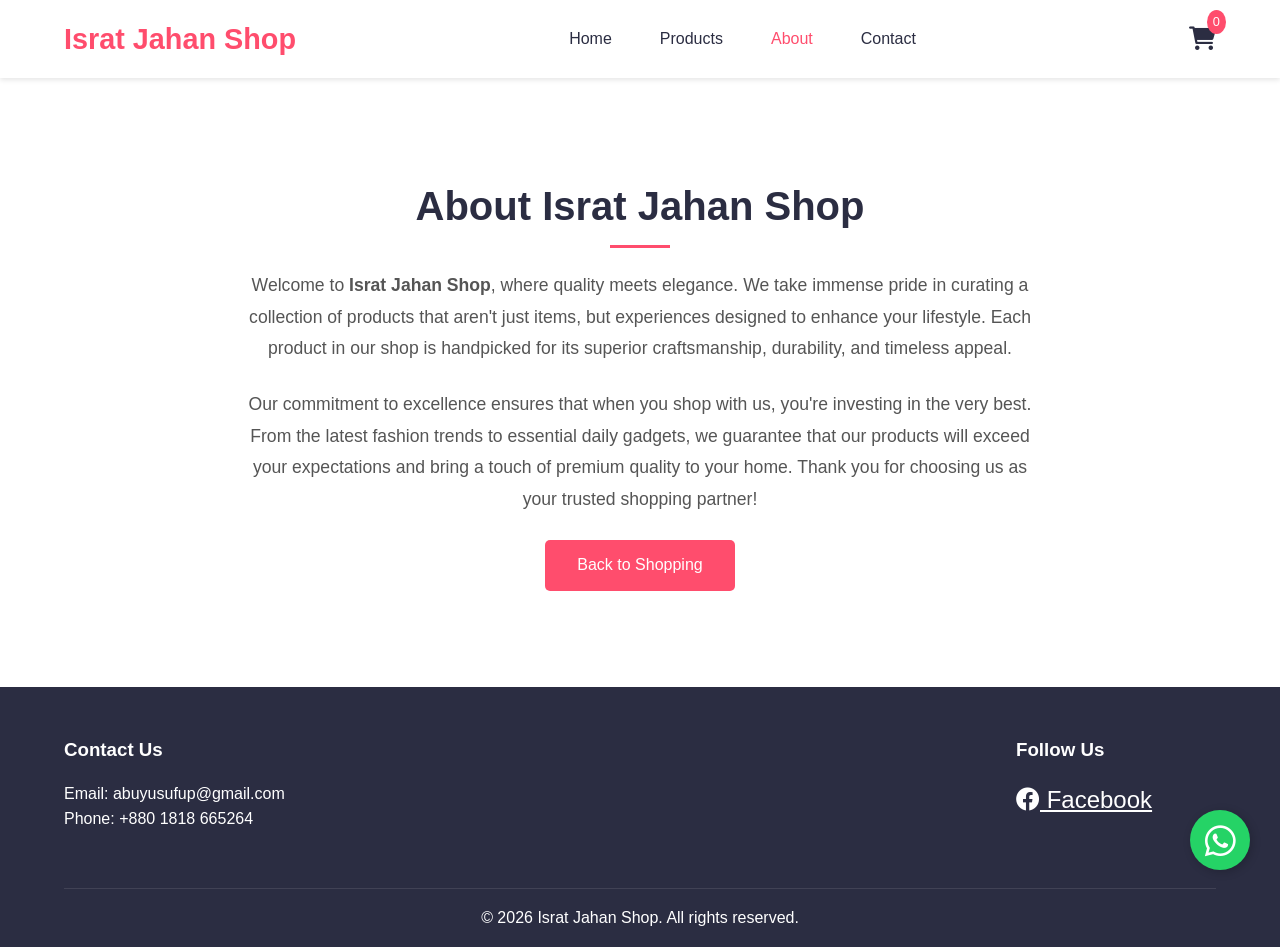
==== about.html @ 793a2854 "Add files via upload" ====
<!DOCTYPE html>
<html lang="en">
<head>
    <meta charset="UTF-8">
    <meta name="viewport" content="width=device-width, initial-scale=1.0">
    <title>About Us - Israt Jahan Shop</title>
    <link rel="stylesheet" href="style.css">
    <link rel="stylesheet" href="https://cdnjs.cloudflare.com/ajax/libs/font-awesome/6.0.0/css/all.min.css">
</head>
<body>
    <header>
        <nav>
            <div class="logo">
                <h1>Israt Jahan Shop</h1>
            </div>
            <ul class="nav-links" id="nav-links">
                <li><a href="index.html">Home</a></li>
                <li><a href="index.html#products">Products</a></li>
                <li><a href="about.html" class="active">About</a></li>
                <li><a href="#contact">Contact</a></li>
            </ul>
            <div class="nav-extra">
                <div class="cart-icon" id="cart-icon">
                    <i class="fas fa-shopping-cart"></i>
                    <span id="cart-count">0</span>
                </div>
                <div class="menu-toggle" id="menu-toggle">
                    <i class="fas fa-bars"></i>
                </div>
            </div>
        </nav>
    </header>

    <main>
        <section class="about-page">
            <div class="about-content">
                <h2>About Israt Jahan Shop</h2>
                <div class="about-text">
                    <p>Welcome to <strong>Israt Jahan Shop</strong>, where quality meets elegance. We take immense pride in curating a collection of products that aren't just items, but experiences designed to enhance your lifestyle. Each product in our shop is handpicked for its superior craftsmanship, durability, and timeless appeal.</p>
                    <p>Our commitment to excellence ensures that when you shop with us, you're investing in the very best. From the latest fashion trends to essential daily gadgets, we guarantee that our products will exceed your expectations and bring a touch of premium quality to your home. Thank you for choosing us as your trusted shopping partner!</p>
                </div>
                <a href="index.html#products" class="btn">Back to Shopping</a>
            </div>
        </section>
    </main>

    <div id="cart-modal" class="modal">
        <div class="modal-content">
            <span class="close-button">&times;</span>
            <h2>Your Shopping Cart</h2>
            <div id="cart-items">
                <!-- Cart items will be listed here -->
            </div>
            <div class="cart-total">
                Total: $<span id="cart-total-price">0.00</span>
            </div>
            
            <form id="checkout-form" class="checkout-form">
                <h3>Customer Details</h3>
                <div class="form-group">
                    <input type="text" id="cust-name" placeholder="Full Name" required>
                </div>
                <div class="form-group">
                    <input type="text" id="cust-phone" placeholder="Phone Number" required>
                </div>
                <div class="form-group">
                    <textarea id="cust-address" placeholder="Delivery Address" required></textarea>
                </div>
                <button type="submit" id="checkout-btn" class="btn">Place Order</button>
            </form>
        </div>
    </div>

    <div id="product-modal" class="modal">
        <div class="modal-content product-detail-content">
            <span class="close-product-modal close-button">&times;</span>
            <div id="product-detail-body">
                <!-- Product details will be loaded here -->
            </div>
        </div>
    </div>

    <footer id="contact">
        <div class="footer-content">
            <div class="footer-section">
                <h3>Contact Us</h3>
                <p>Email: abuyusufup@gmail.com</p>
                <p>Phone: +880 1818 665264</p>
            </div>
            <div class="footer-section">
                <h3>Follow Us</h3>
                <div class="social-links">
                    <a href="https://www.facebook.com/abuyusufshapon" target="_blank"><i class="fab fa-facebook"></i> Facebook</a>
                </div>
            </div>
        </div>
        <div class="footer-bottom">
            <p>&copy; 2026 Israt Jahan Shop. All rights reserved.</p>
        </div>
    </footer>

    <a href="https://wa.me/8801818665264" class="whatsapp-bubble" target="_blank">
        <i class="fab fa-whatsapp"></i>
    </a>

    <script src="script.js"></script>
</body>
</html>
---- style.css ----
:root {
    --primary-color: #ff4d6d;
    --secondary-color: #2b2d42;
    --accent-color: #8d99ae;
    --background-color: #f8f9fa;
    --text-color: #333;
    --white: #ffffff;
}

* {
    margin: 0;
    padding: 0;
    box-sizing: border-box;
    font-family: 'Segoe UI', Tahoma, Geneva, Verdana, sans-serif;
}

body {
    background-color: var(--background-color);
    color: var(--text-color);
    line-height: 1.6;
}

header {
    background-color: var(--white);
    padding: 1rem 5%;
    box-shadow: 0 2px 5px rgba(0,0,0,0.1);
    position: sticky;
    top: 0;
    z-index: 1000;
}

nav {
    display: flex;
    justify-content: space-between;
    align-items: center;
}

.logo h1 {
    color: var(--primary-color);
    font-size: 1.8rem;
    font-weight: bold;
}

.nav-links {
    display: flex;
    list-style: none;
}

.nav-links li {
    margin: 0 1.5rem;
}

.nav-links a {
    text-decoration: none;
    color: var(--secondary-color);
    font-weight: 500;
    transition: color 0.3s;
}

.nav-links a:hover, .nav-links a.active {
    color: var(--primary-color);
}

.cart-icon {
    position: relative;
    cursor: pointer;
    font-size: 1.5rem;
    color: var(--secondary-color);
}

#cart-count {
    position: absolute;
    top: -10px;
    right: -10px;
    background-color: var(--primary-color);
    color: var(--white);
    font-size: 0.8rem;
    padding: 2px 6px;
    border-radius: 50%;
}

.hero {
    height: 70vh;
    background: linear-gradient(rgba(0, 0, 0, 0.7), rgba(0, 0, 0, 0.7)), url('hero.jpg');
    background-size: cover;
    background-position: center;
    display: flex;
    align-items: center;
    justify-content: center;
    text-align: center;
    color: var(--white);
}

.hero-content {
    max-width: 800px;
    padding: 0 20px;
}

.hero-content h2 {
    font-size: 3rem;
    margin-bottom: 1rem;
}

.btn {
    display: inline-block;
    padding: 0.8rem 2rem;
    background-color: var(--primary-color);
    color: var(--white);
    text-decoration: none;
    border-radius: 5px;
    border: none;
    cursor: pointer;
    transition: background-color 0.3s;
    font-size: 1rem;
}

.btn:hover {
    background-color: #ff758f;
}

.products-section {
    padding: 4rem 5%;
    text-align: center;
}

.products-section h2 {
    margin-bottom: 3rem;
    font-size: 2.5rem;
    color: var(--secondary-color);
}

.about-section, .about-page {
    padding: 6rem 5%;
    background-color: var(--white);
    text-align: center;
    min-height: 60vh;
    display: flex;
    align-items: center;
    justify-content: center;
}

.about-content {
    max-width: 800px;
    margin: 0 auto;
}

.about-content h2 {
    font-size: 2.5rem;
    color: var(--secondary-color);
    margin-bottom: 2rem;
    position: relative;
    display: inline-block;
}

.about-content h2::after {
    content: '';
    position: absolute;
    bottom: -10px;
    left: 50%;
    transform: translateX(-50%);
    width: 60px;
    height: 3px;
    background-color: var(--primary-color);
}

.about-text {
    font-size: 1.1rem;
    color: #555;
    line-height: 1.8;
}

.about-text p {
    margin-bottom: 1.5rem;
}

.product-grid {
    display: grid;
    grid-template-columns: repeat(auto-fit, minmax(250px, 1fr));
    gap: 2rem;
}

.product-card {
    background-color: var(--white);
    padding: 1.5rem;
    border-radius: 10px;
    box-shadow: 0 4px 15px rgba(0,0,0,0.1);
    transition: transform 0.3s;
}

.product-card:hover {
    transform: translateY(-5px);
}

.product-card img {
    width: 100%;
    height: 200px;
    object-fit: cover;
    border-radius: 8px;
    margin-bottom: 1rem;
}

.product-card h3 {
    margin-bottom: 0.5rem;
    color: var(--secondary-color);
}

.product-card .price {
    font-size: 1.2rem;
    color: var(--primary-color);
    font-weight: bold;
    margin-bottom: 1rem;
}

/* Modal Styling */
.modal {
    display: none;
    position: fixed;
    z-index: 2000;
    left: 0;
    top: 0;
    width: 100%;
    height: 100%;
    background-color: rgba(0,0,0,0.5);
}

.modal-content {
    background-color: var(--white);
    margin: 2% auto;
    padding: 2rem;
    width: 90%;
    max-width: 500px;
    border-radius: 10px;
    position: relative;
    max-height: 90vh;
    overflow-y: auto;
}

.close-button {
    position: absolute;
    right: 20px;
    top: 10px;
    font-size: 2rem;
    cursor: pointer;
}

#cart-items {
    margin: 2rem 0;
}

.cart-item {
    display: flex;
    justify-content: space-between;
    align-items: center;
    margin-bottom: 1rem;
    border-bottom: 1px solid #eee;
    padding-bottom: 0.5rem;
}

.remove-btn {
    padding: 0.2rem 0.5rem;
    background-color: #666;
    color: var(--white);
    border: none;
    border-radius: 3px;
    cursor: pointer;
    font-size: 0.8rem;
    transition: background-color 0.3s;
}

.remove-btn:hover {
    background-color: #444;
}

.cart-total {
    font-size: 1.5rem;
    font-weight: bold;
    text-align: right;
    margin-bottom: 1.5rem;
}

.checkout-form {
    border-top: 1px solid #eee;
    padding-top: 1.5rem;
}

.checkout-form h3 {
    margin-bottom: 1rem;
    color: var(--secondary-color);
}

.form-group {
    margin-bottom: 1rem;
}

.form-group input, .form-group textarea {
    width: 100%;
    padding: 0.8rem;
    border: 1px solid #ddd;
    border-radius: 5px;
    font-size: 1rem;
}

.form-group textarea {
    height: 80px;
    resize: vertical;
}

#checkout-btn {
    width: 100%;
}

footer {
    background-color: var(--secondary-color);
    color: var(--white);
    padding: 3rem 5% 1rem;
}

.footer-content {
    display: flex;
    justify-content: space-between;
    flex-wrap: wrap;
    margin-bottom: 2rem;
}

.footer-section {
    margin-bottom: 1.5rem;
    min-width: 200px;
}

.footer-section h3 {
    margin-bottom: 1rem;
}

.social-links a {
    color: var(--white);
    font-size: 1.5rem;
    margin-right: 1rem;
    transition: color 0.3s;
}

.social-links a:hover {
    color: var(--primary-color);
}

.footer-bottom {
    text-align: center;
    border-top: 1px solid rgba(255,255,255,0.1);
    padding-top: 1rem;
}

.nav-extra {
    display: flex;
    align-items: center;
    gap: 1.5rem;
}

.menu-toggle {
    display: none;
    font-size: 1.5rem;
    cursor: pointer;
    color: var(--secondary-color);
}

@media (max-width: 768px) {
    .menu-toggle {
        display: block;
    }

    .nav-links {
        position: fixed;
        top: 70px; /* Header height */
        right: -100%;
        width: 70%;
        height: calc(100vh - 70px);
        background-color: var(--white);
        flex-direction: column;
        align-items: center;
        padding-top: 2rem;
        box-shadow: -5px 0 10px rgba(0,0,0,0.1);
        transition: right 0.3s ease-in-out;
        z-index: 999;
    }

    .nav-links.active {
        right: 0;
    }

    .nav-links li {
        margin: 1.5rem 0;
    }

    .hero-content h2 {
        font-size: 2rem;
    }
}

.product-detail-content {
    max-width: 800px;
    width: 95%;
}

.product-detail-grid {
    display: grid;
    grid-template-columns: 1fr 1fr;
    gap: 2rem;
    align-items: start;
}

.product-detail-image img {
    width: 100%;
    border-radius: 10px;
    box-shadow: 0 5px 15px rgba(0,0,0,0.1);
}

.product-detail-info h2 {
    font-size: 2rem;
    color: var(--secondary-color);
    margin-bottom: 1rem;
}

.product-detail-info .price {
    font-size: 1.5rem;
    color: var(--primary-color);
    font-weight: bold;
    margin-bottom: 1.5rem;
}

.product-detail-info .description {
    margin-bottom: 2rem;
    color: #666;
    line-height: 1.6;
}

.product-detail-actions {
    display: flex;
    gap: 1rem;
}

@media (max-width: 600px) {
    .product-detail-grid {
        grid-template-columns: 1fr;
    }
}

.whatsapp-bubble {
    position: fixed;
    bottom: 30px;
    right: 30px;
    background-color: #25d366;
    color: white;
    width: 60px;
    height: 60px;
    border-radius: 50%;
    display: flex;
    align-items: center;
    justify-content: center;
    font-size: 35px;
    box-shadow: 2px 2px 10px rgba(0,0,0,0.2);
    z-index: 3000;
    transition: transform 0.3s, background-color 0.3s;
    text-decoration: none;
}

.whatsapp-bubble:hover {
    transform: scale(1.1);
    background-color: #128c7e;
    color: white;
}
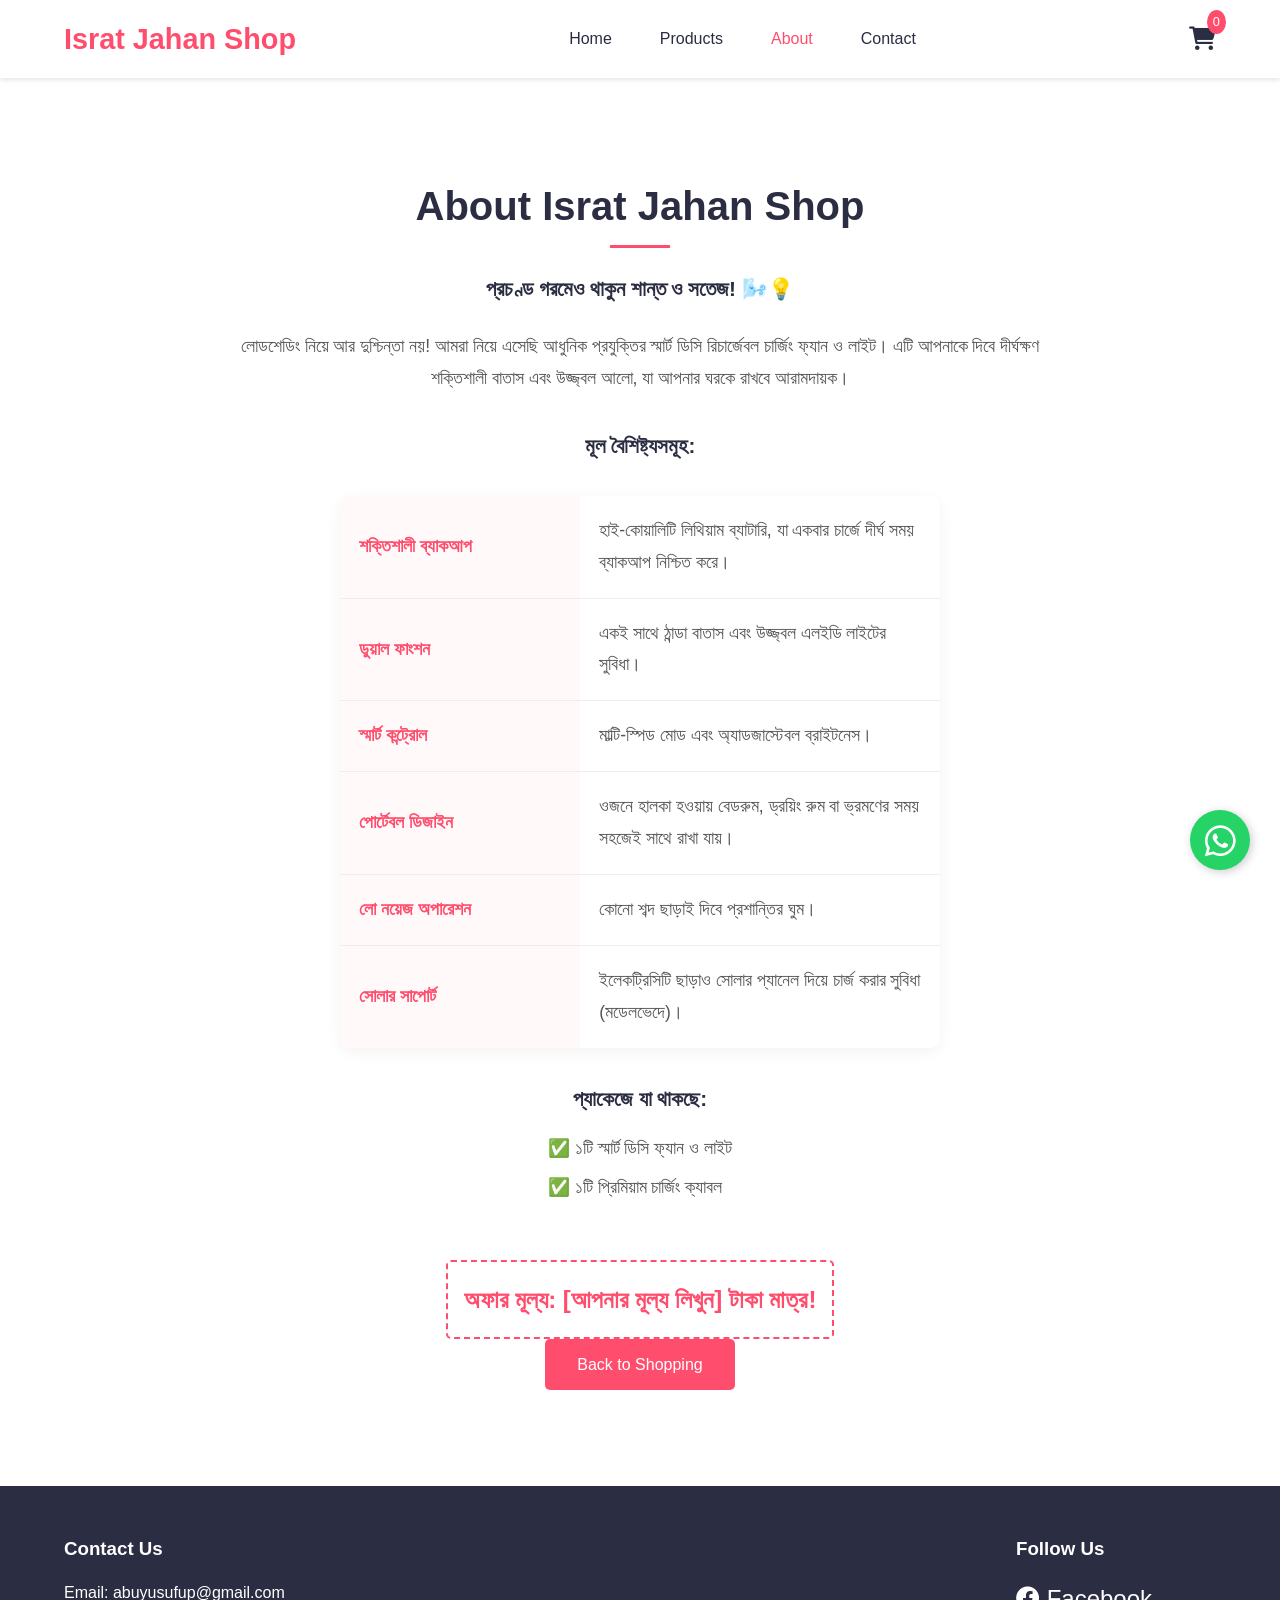
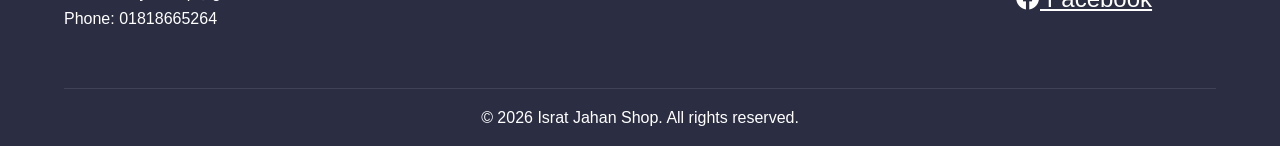
==== commit fdc8e578: "Add files via upload" ====
--- a/about.html
+++ b/about.html
@@ -63,9 +63,13 @@
                 <div class="form-group">
                     <input type="text" id="cust-phone" placeholder="Phone Number" required>
                 </div>
-                <div class="form-group">
+                <div class="form-group location-group">
                     <textarea id="cust-address" placeholder="Delivery Address" required></textarea>
+                    <button type="button" id="locate-me-btn" class="locate-btn" title="Auto-locate my position">
+                        <i class="fas fa-map-marker-alt"></i> Locate Me
+                    </button>
                 </div>
+                <p id="location-status" class="location-status"></p>
                 <button type="submit" id="checkout-btn" class="btn">Place Order</button>
             </form>
         </div>
--- a/style.css
+++ b/style.css
@@ -171,6 +171,69 @@
 
 .about-text p {
     margin-bottom: 1.5rem;
+}
+
+/* About Page Table Styling */
+.about-features-table {
+    width: 100%;
+    max-width: 600px;
+    margin: 2rem auto;
+    border-collapse: collapse;
+    background: #fff;
+    box-shadow: 0 4px 15px rgba(0,0,0,0.05);
+    border-radius: 10px;
+    overflow: hidden;
+}
+
+.about-features-table tr {
+    border-bottom: 1px solid #eee;
+}
+
+.about-features-table tr:last-child {
+    border-bottom: none;
+}
+
+.about-features-table td {
+    padding: 1.2rem;
+    text-align: left;
+}
+
+.about-features-table td:first-child {
+    font-weight: bold;
+    color: var(--primary-color);
+    width: 40%;
+    background-color: #fff9fa;
+}
+
+.about-highlight {
+    font-size: 1.3rem;
+    color: var(--secondary-color);
+    font-weight: bold;
+    margin-bottom: 1.5rem;
+    display: block;
+}
+
+.package-list {
+    list-style: none;
+    padding: 0;
+    display: inline-block;
+    text-align: left;
+    margin: 1rem 0;
+}
+
+.package-list li {
+    margin-bottom: 0.5rem;
+}
+
+.offer-price {
+    font-size: 1.5rem;
+    color: var(--primary-color);
+    font-weight: bold;
+    margin-top: 2rem;
+    padding: 1rem;
+    border: 2px dashed var(--primary-color);
+    display: inline-block;
+    border-radius: 5px;
 }
 
 .product-grid {
@@ -303,6 +366,48 @@
 .form-group textarea {
     height: 80px;
     resize: vertical;
+}
+
+.location-group {
+    position: relative;
+    display: flex;
+    flex-direction: column;
+    gap: 0.5rem;
+}
+
+.locate-btn {
+    background-color: var(--secondary-color);
+    color: white;
+    border: none;
+    padding: 8px 15px;
+    border-radius: 5px;
+    cursor: pointer;
+    font-size: 0.9rem;
+    display: flex;
+    align-items: center;
+    justify-content: center;
+    gap: 8px;
+    transition: background-color 0.3s;
+    align-self: flex-end;
+}
+
+.locate-btn:hover {
+    background-color: var(--primary-color);
+}
+
+.location-status {
+    font-size: 0.85rem;
+    margin-bottom: 1rem;
+    color: #666;
+    text-align: left;
+}
+
+.location-status.error {
+    color: #ff4d4d;
+}
+
+.location-status.success {
+    color: #2ecc71;
 }
 
 #checkout-btn {
@@ -461,8 +566,119 @@
     text-decoration: none;
 }
 
-.whatsapp-bubble:hover {
-    transform: scale(1.1);
-    background-color: #128c7e;
+/* Admin Styles */
+.admin-body {
+    background-color: #f0f2f5;
+}
+
+.admin-main {
+    padding: 2rem 5%;
+}
+
+.admin-container {
+    background-color: var(--white);
+    padding: 2rem;
+    border-radius: 10px;
+    box-shadow: 0 2px 10px rgba(0,0,0,0.05);
+}
+
+.admin-header {
+    display: flex;
+    justify-content: space-between;
+    align-items: center;
+    margin-bottom: 2rem;
+}
+
+.admin-table {
+    width: 100%;
+    border-collapse: collapse;
+    margin-top: 1rem;
+}
+
+.admin-table th, .admin-table td {
+    padding: 1rem;
+    text-align: left;
+    border-bottom: 1px solid #eee;
+}
+
+.admin-table th {
+    background-color: #f8f9fa;
+    color: var(--secondary-color);
+    font-weight: 600;
+}
+
+.admin-table img {
+    width: 50px;
+    height: 50px;
+    object-fit: cover;
+    border-radius: 5px;
+}
+
+.admin-actions {
+    display: flex;
+    gap: 0.5rem;
+}
+
+.edit-btn {
+    background-color: #3498db;
     color: white;
-}
+    border: none;
+    padding: 5px 10px;
+    border-radius: 3px;
+    cursor: pointer;
+}
+
+.delete-btn {
+    background-color: #e74c3c;
+    color: white;
+    border: none;
+    padding: 5px 10px;
+    border-radius: 3px;
+    cursor: pointer;
+}
+
+.admin-form .form-group {
+    margin-bottom: 1.5rem;
+}
+
+.admin-form label {
+    display: block;
+    margin-bottom: 0.5rem;
+    font-weight: 500;
+}
+
+.admin-form input, .admin-form textarea {
+    width: 100%;
+    padding: 0.8rem;
+    border: 1px solid #ddd;
+    border-radius: 5px;
+}
+
+.upload-container {
+    display: flex;
+    gap: 0.5rem;
+}
+
+.upload-btn {
+    background-color: var(--secondary-color);
+    color: white;
+    padding: 0.8rem 1.5rem;
+    border-radius: 5px;
+    cursor: pointer;
+    display: flex;
+    align-items: center;
+    gap: 0.5rem;
+    white-space: nowrap;
+    transition: background-color 0.3s;
+}
+
+.upload-btn:hover {
+    background-color: var(--primary-color);
+}
+
+@media (max-width: 600px) {
+    .admin-table th:nth-child(3), 
+    .admin-table td:nth-child(3) {
+        display: none;
+    }
+}
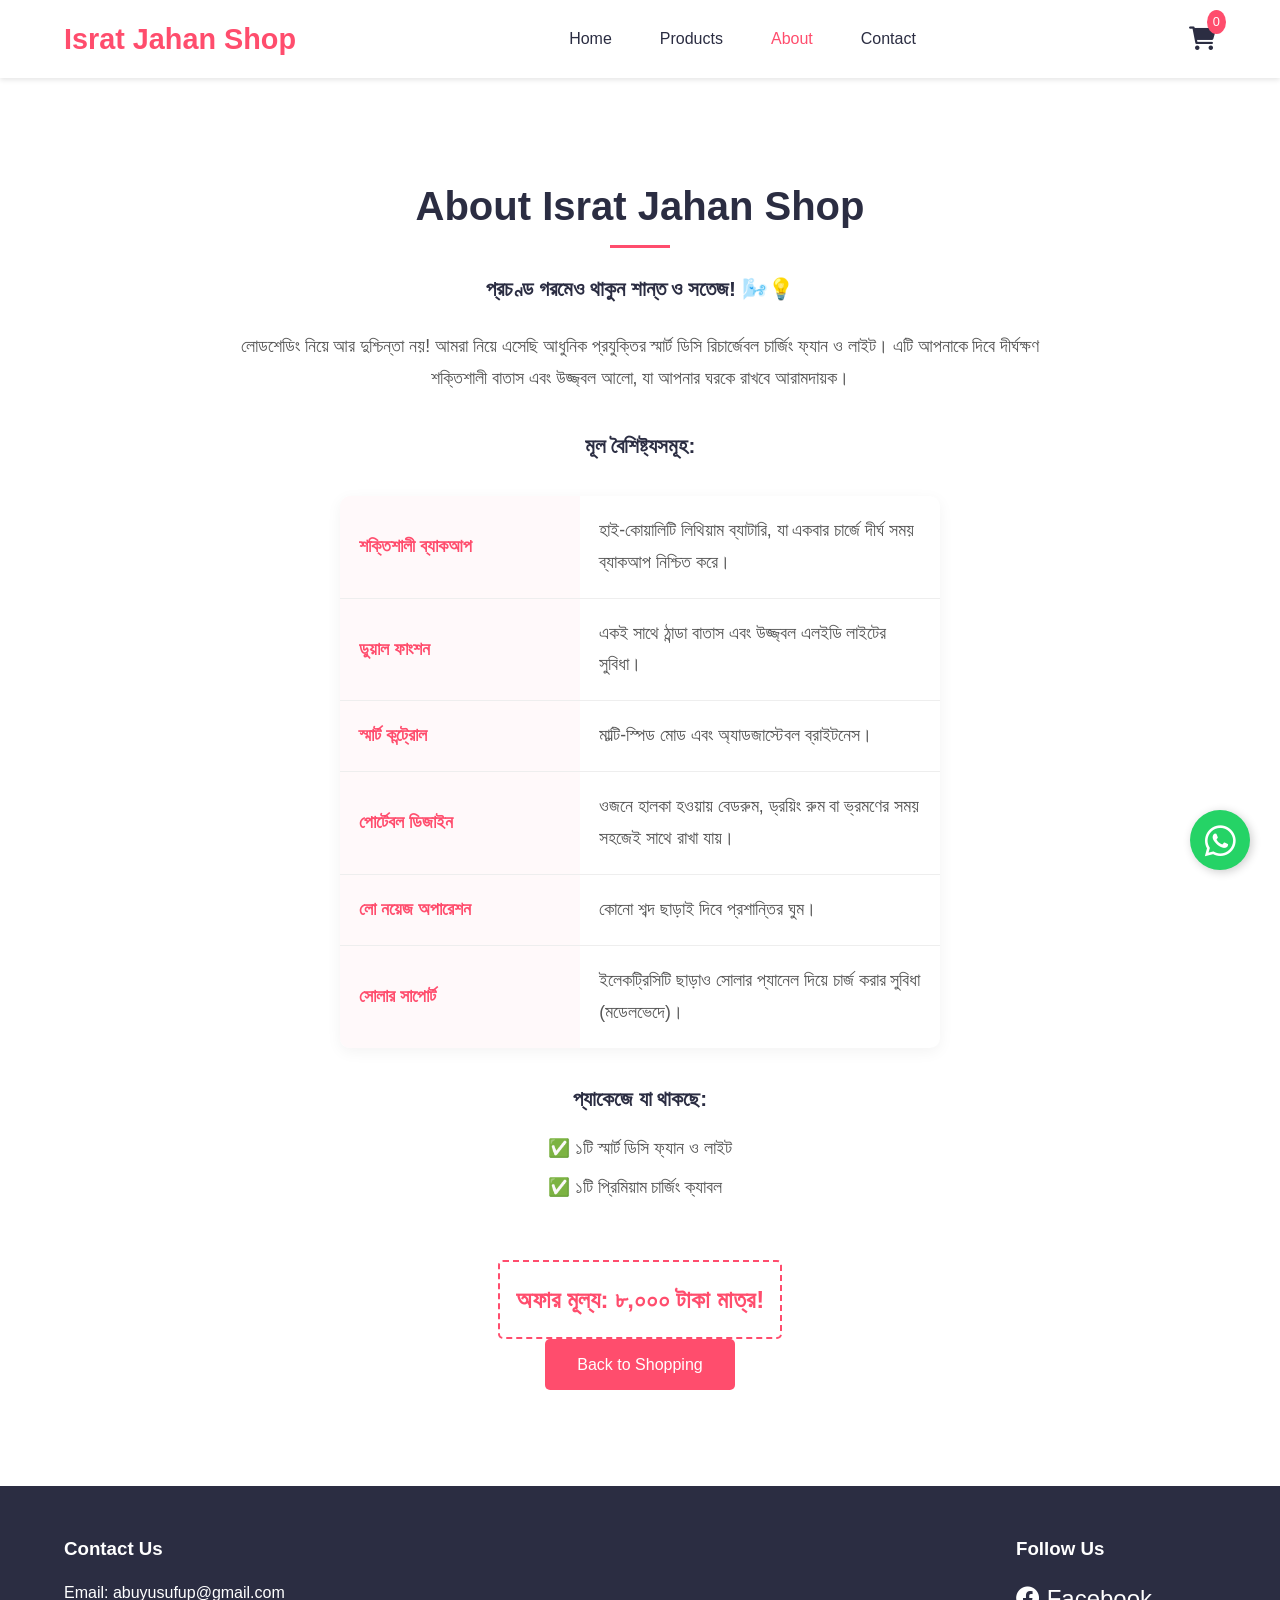
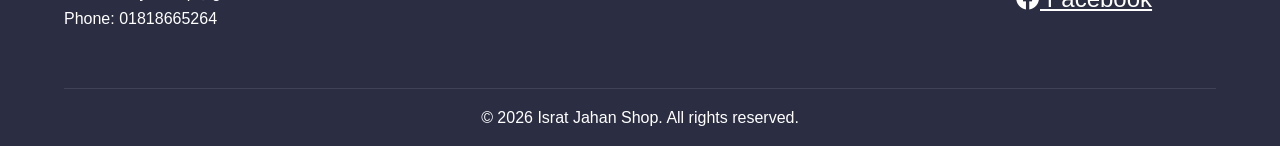
==== commit a4649a45: "Add files via upload" ====
--- a/about.html
+++ b/about.html
@@ -36,8 +36,7 @@
             <div class="about-content">
                 <h2>About Israt Jahan Shop</h2>
                 <div class="about-text">
-                    <p>Welcome to <strong>Israt Jahan Shop</strong>, where quality meets elegance. We take immense pride in curating a collection of products that aren't just items, but experiences designed to enhance your lifestyle. Each product in our shop is handpicked for its superior craftsmanship, durability, and timeless appeal.</p>
-                    <p>Our commitment to excellence ensures that when you shop with us, you're investing in the very best. From the latest fashion trends to essential daily gadgets, we guarantee that our products will exceed your expectations and bring a touch of premium quality to your home. Thank you for choosing us as your trusted shopping partner!</p>
+                    <p>Loading about information...</p>
                 </div>
                 <a href="index.html#products" class="btn">Back to Shopping</a>
             </div>
@@ -52,7 +51,7 @@
                 <!-- Cart items will be listed here -->
             </div>
             <div class="cart-total">
-                Total: $<span id="cart-total-price">0.00</span>
+                Total: ৳<span id="cart-total-price">0</span>
             </div>
             
             <form id="checkout-form" class="checkout-form">
@@ -107,6 +106,7 @@
         <i class="fab fa-whatsapp"></i>
     </a>
 
+    <script src="data.js"></script>
     <script src="script.js"></script>
 </body>
 </html>
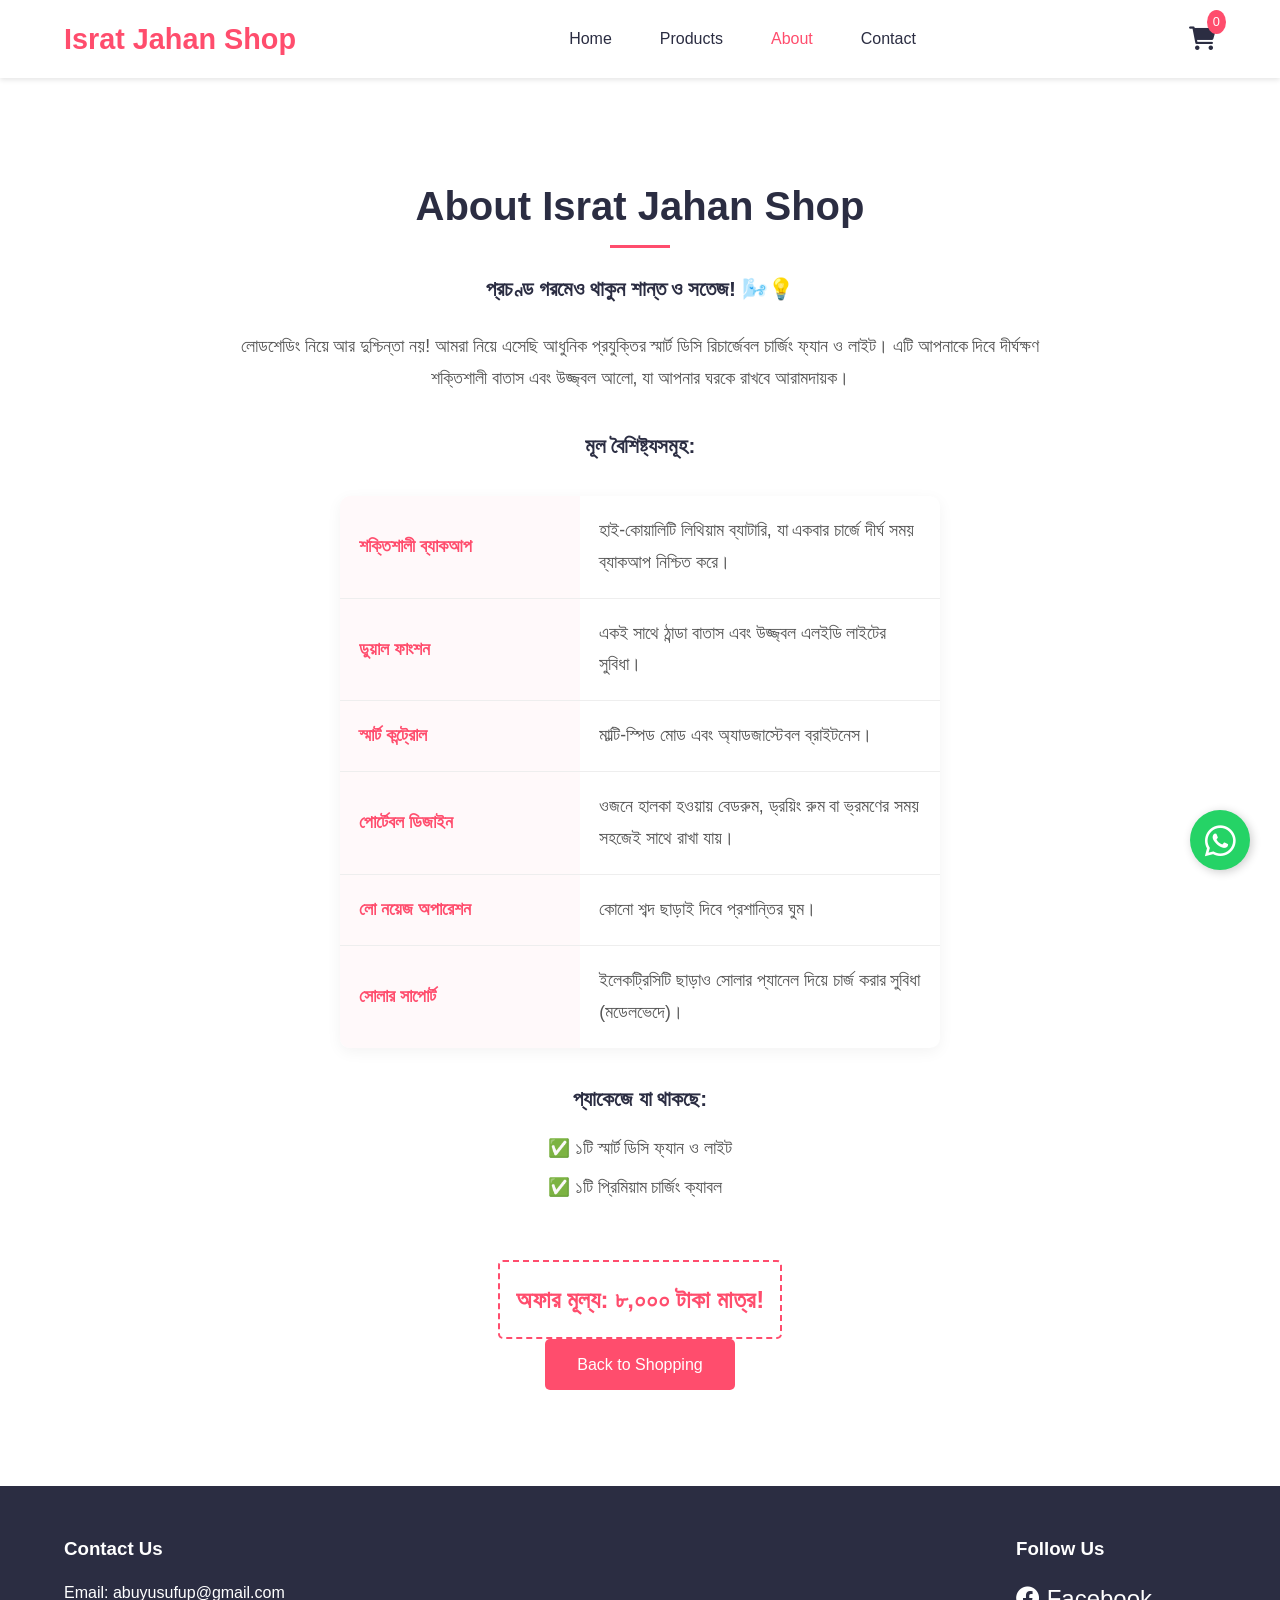
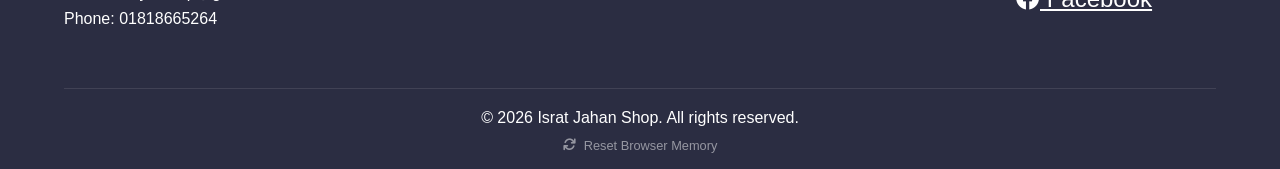
==== commit 5423dbc6: "Add files via upload" ====
--- a/about.html
+++ b/about.html
@@ -99,6 +99,7 @@
         </div>
         <div class="footer-bottom">
             <p>&copy; 2026 Israt Jahan Shop. All rights reserved.</p>
+            <button onclick="resetData()" class="reset-link-btn"><i class="fas fa-sync"></i> Reset Browser Memory</button>
         </div>
     </footer>
 
--- a/style.css
+++ b/style.css
@@ -451,6 +451,26 @@
     text-align: center;
     border-top: 1px solid rgba(255,255,255,0.1);
     padding-top: 1rem;
+    display: flex;
+    flex-direction: column;
+    align-items: center;
+    gap: 0.5rem;
+}
+
+.reset-link-btn {
+    background: none;
+    border: none;
+    color: rgba(255,255,255,0.5);
+    font-size: 0.8rem;
+    cursor: pointer;
+    transition: color 0.3s;
+    display: flex;
+    align-items: center;
+    gap: 0.5rem;
+}
+
+.reset-link-btn:hover {
+    color: var(--white);
 }
 
 .nav-extra {
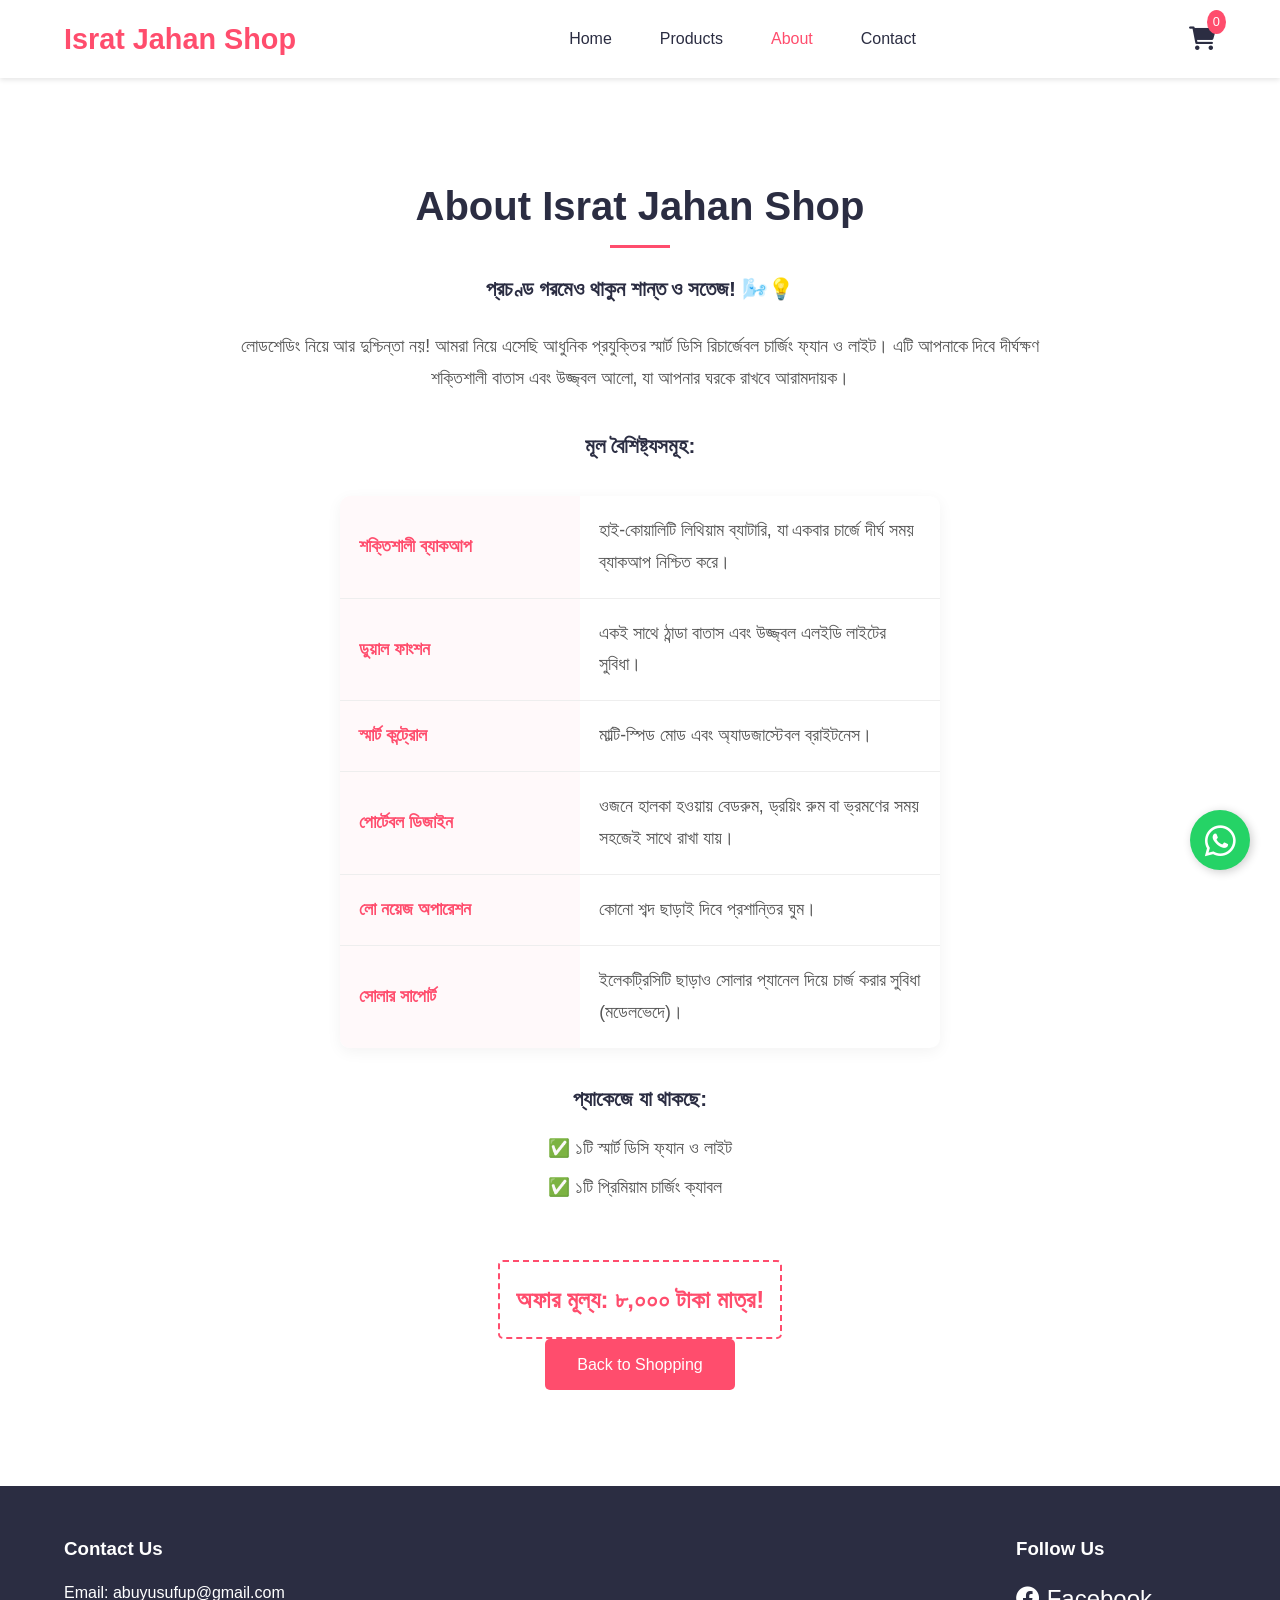
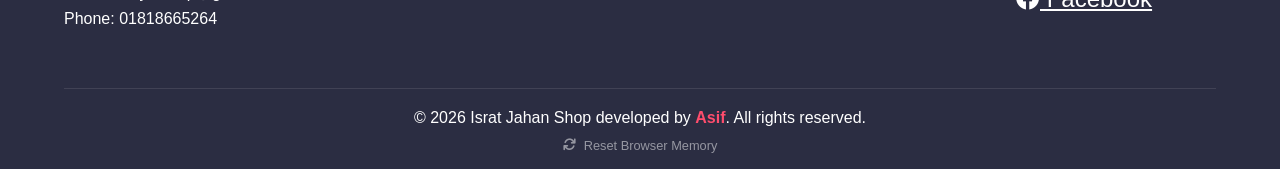
==== commit ae97d14c: "Add files via upload" ====
--- a/about.html
+++ b/about.html
@@ -98,7 +98,7 @@
             </div>
         </div>
         <div class="footer-bottom">
-            <p>&copy; 2026 Israt Jahan Shop. All rights reserved.</p>
+            <p>&copy; 2026 Israt Jahan Shop developed by <a href="https://www.facebook.com/nishad.hossain.1004" target="_blank" class="dev-link">Asif</a>. All rights reserved.</p>
             <button onclick="resetData()" class="reset-link-btn"><i class="fas fa-sync"></i> Reset Browser Memory</button>
         </div>
     </footer>
--- a/style.css
+++ b/style.css
@@ -471,6 +471,18 @@
 
 .reset-link-btn:hover {
     color: var(--white);
+}
+
+.dev-link {
+    color: var(--primary-color);
+    text-decoration: none;
+    font-weight: 600;
+    transition: color 0.3s, text-decoration 0.3s;
+}
+
+.dev-link:hover {
+    color: var(--white);
+    text-decoration: underline;
 }
 
 .nav-extra {
